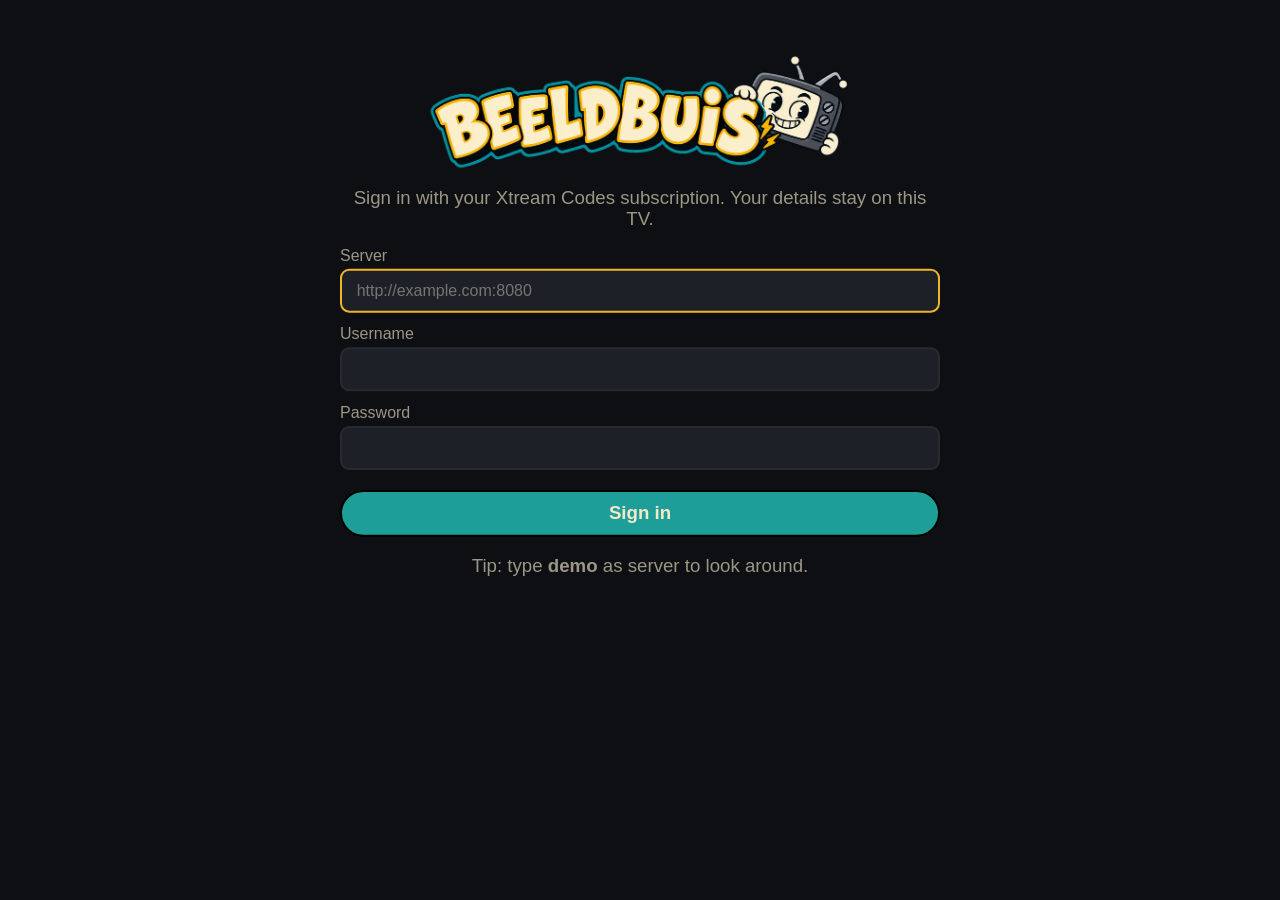
==== tv/app/index.html @ ef5bf199 "Add Beeldbuis TV app for Samsung (Tizen) and Android TV A remote-controlled 1920x1080 web app that t" ====
<!DOCTYPE html>
<html lang="en">
<head>
<meta charset="utf-8">
<meta name="viewport" content="width=1920, height=1080, user-scalable=no">
<title>Beeldbuis</title>
<link rel="icon" href="img/icon-64.png">
<link rel="stylesheet" href="css/style.css">
</head>
<body>
<div id="stage">
  <object id="avplayer" type="application/avplayer" class="hidden"></object>
  <video id="video" class="hidden" playsinline></video>

  <header id="top" class="hidden">
    <img class="wordmark" src="img/wordmark.png" alt="Beeldbuis">
    <nav id="tabs">
      <button class="f tab" data-tab="home">Home</button>
      <button class="f tab" data-tab="live">Live TV</button>
      <button class="f tab" data-tab="movies">Movies</button>
      <button class="f tab" data-tab="series">Series</button>
      <button class="f tab" data-tab="settings">Settings</button>
    </nav>
    <div id="clock"></div>
  </header>

  <main id="screen"></main>

  <div id="osd" class="hidden">
    <div class="osd-bar">
      <div class="osd-title" id="osdTitle"></div>
      <div class="osd-sub" id="osdSub"></div>
      <div class="osd-progress hidden" id="osdProgress"><div id="osdFill"></div></div>
      <div class="osd-time" id="osdTime"></div>
    </div>
  </div>
  <div id="busy" class="hidden"><img src="img/icon-192.png" alt=""><div id="busyText">Loading…</div></div>
  <div id="toast" class="hidden"></div>
</div>
<script src="js/hls.min.js"></script>
<script src="js/groups.js"></script>
<script src="js/platform.js"></script>
<script src="js/store.js"></script>
<script src="js/xtream.js"></script>
<script src="js/player.js"></script>
<script src="js/nav.js"></script>
<script src="js/app.js"></script>
</body>
</html>
---- tv/app/css/style.css ----
/* Beeldbuis TV — 1920x1080 stage, remote-only navigation.
   Kept to what Chromium 56 (Samsung 2018, Tizen 4) supports: flexbox with margins (no grid, no flex gap),
   CSS variables, no inset/aspect-ratio/:focus-visible. Only transform/opacity animate. */
:root {
  --creme: #F4E8C8; --oker: #F0B429; --oranje: #E07A2F; --teal: #1D9E99;
  --navy: #0E0F12; --panel: #1D2026; --panel2: #262A32; --dim: #9C9686; --line: #000;
}
* { box-sizing: border-box; }
html, body { margin: 0; width: 100%; height: 100%; background: var(--navy); overflow: hidden; }
body { color: var(--creme); font-family: "SamsungOne", "Roboto", "Helvetica Neue", Arial, sans-serif; font-size: 28px; }
#stage { position: absolute; top: 0; left: 0; width: 1920px; height: 1080px; transform-origin: 0 0; overflow: hidden; background: var(--navy); }
.hidden { display: none !important; }
button, input { font: inherit; color: inherit; }
button { background: none; border: 0; padding: 0; text-align: left; cursor: pointer; }
img { display: block; }

/* video layers sit under everything; the UI hides while playing */
#avplayer, #video { position: absolute; left: 0; top: 0; width: 1920px; height: 1080px; background: #000; }
body.playing #top, body.playing #screen { display: none; }
body.playing #stage { background: transparent; }
body.playing, body.playing html { background: transparent; }

/* header */
#top { position: absolute; left: 0; top: 0; width: 1920px; height: 120px; display: flex; align-items: center; padding: 0 72px; z-index: 5;
  background: linear-gradient(var(--navy), rgba(14, 15, 18, 0)); }
.wordmark { height: 64px; margin-right: 56px; }
#tabs { display: flex; flex: 1; }
.tab { padding: 12px 28px; margin-right: 8px; border-radius: 40px; color: var(--dim); font-weight: 600; border: 3px solid transparent; }
.tab.active { color: var(--creme); }
.tab.focus { background: var(--oker); color: var(--navy); border-color: var(--line); }
#clock { font-size: 36px; font-weight: 700; color: var(--creme); }

#screen { position: absolute; left: 0; top: 120px; width: 1920px; height: 960px; }

/* focus: oker outline with a black contour, a little lift */
.f.focus { outline: none; }
.f { transition: transform .12s ease-out; }

/* sign in */
.login { width: 900px; margin: -40px auto 0; display: flex; flex-direction: column; align-items: stretch; }
.login-logo { width: 640px; margin: 0 auto 24px; }
.login-intro { color: var(--dim); text-align: center; margin: 0 0 24px; }
.login label { display: block; color: var(--dim); font-size: 24px; margin-bottom: 18px; }
.login input { display: block; width: 100%; margin-top: 6px; padding: 16px 22px; background: var(--panel); border: 3px solid var(--panel2); border-radius: 14px; outline: none; }
.login input.focus { border-color: var(--oker); }
.login-msg { text-align: center; color: var(--dim); min-height: 40px; }
.err { color: var(--oranje); }

.btn { display: inline-block; padding: 16px 36px; margin: 8px 16px 8px 0; border-radius: 40px; background: var(--panel2); border: 3px solid var(--line); font-weight: 700; }
.btn.primary { background: var(--teal); color: var(--creme); }
.btn.focus { background: var(--oker); color: var(--navy); transform: scale(1.05); }
.login .btn { text-align: center; margin: 12px 0 0; }

/* pages */
.page { padding: 20px 120px; }
.page h1 { font-size: 48px; margin: 0 0 8px; }
.hint { color: var(--dim); margin: 0 0 32px; }
.chips { display: flex; flex-wrap: wrap; margin-bottom: 32px; max-height: 560px; overflow: hidden; }
.chip { padding: 12px 26px; margin: 0 14px 14px 0; border-radius: 40px; background: var(--panel); border: 3px solid var(--panel2); font-weight: 600; }
.chip small { color: var(--dim); font-size: 20px; margin-left: 6px; }
.chip.on { background: var(--teal); border-color: var(--line); }
.chip.on small { color: var(--creme); }
.chip.focus { border-color: var(--oker); transform: scale(1.06); }

/* home rows */
.home { height: 960px; overflow: hidden; padding: 0 0 60px 72px; }
.row { margin-bottom: 28px; }
.row h2 { font-size: 32px; margin: 10px 0 14px; color: var(--creme); }
.row-items { display: flex; overflow: hidden; padding: 12px 0 18px 4px; }
.tile { flex: none; margin-right: 28px; border-radius: 16px; background: var(--panel); border: 3px solid transparent; position: relative; overflow: hidden; }
.tile.focus { border-color: var(--oker); transform: scale(1.06); box-shadow: 0 16px 40px rgba(0, 0, 0, .6); }
.tile-live { width: 300px; height: 210px; }
.tile-live .logo { height: 150px; display: flex; align-items: center; justify-content: center; background: var(--panel2); }
.tile-live .logo img { max-width: 220px; max-height: 110px; }
.tile-poster { width: 230px; height: 400px; }
.poster { width: 100%; height: 330px; object-fit: cover; background: var(--panel2); }
.tile-name { padding: 10px 14px; font-size: 22px; font-weight: 600; white-space: nowrap; overflow: hidden; text-overflow: ellipsis; }
.rating { position: absolute; top: 10px; right: 10px; background: rgba(14, 15, 18, .85); color: var(--oker); font-size: 20px; padding: 2px 10px; border-radius: 20px; }
.bar { position: absolute; left: 0; right: 0; bottom: 0; height: 8px; background: rgba(0, 0, 0, .6); }
.bar div { height: 100%; background: var(--oranje); }

/* lists with a category column */
.split { display: flex; height: 960px; padding: 0 0 0 72px; }
.side { width: 440px; flex: none; overflow: hidden; padding: 6px 18px 80px 0; }
.main { flex: 1; overflow: hidden; padding: 6px 72px 80px 24px; }
.cat { display: block; width: 100%; padding: 12px 20px; margin-bottom: 6px; border-radius: 12px; color: var(--dim); font-size: 24px; white-space: nowrap; overflow: hidden; text-overflow: ellipsis; border: 3px solid transparent; }
.cat.active { color: var(--creme); background: var(--panel); }
.cat.focus { border-color: var(--oker); color: var(--creme); }
.chan { display: flex; align-items: center; width: 100%; padding: 10px 18px; margin-bottom: 8px; border-radius: 14px; background: var(--panel); border: 3px solid transparent; }
.chan.focus { border-color: var(--oker); background: var(--panel2); }
.chan .logo { width: 120px; height: 68px; flex: none; display: flex; align-items: center; justify-content: center; margin-right: 22px; }
.chan .logo img { max-width: 110px; max-height: 60px; }
.chan-name { font-weight: 700; width: 480px; flex: none; white-space: nowrap; overflow: hidden; text-overflow: ellipsis; }
.chan-meta { flex: 1; color: var(--dim); font-size: 22px; white-space: nowrap; overflow: hidden; text-overflow: ellipsis; padding: 0 12px; }
.badge { flex: none; font-size: 18px; font-weight: 700; padding: 3px 10px; border-radius: 8px; background: var(--panel2); color: var(--dim); margin-left: 10px; }
.badge.q { background: var(--teal); color: var(--creme); }
.star { color: var(--oker); margin-left: 12px; }
.grid { display: flex; flex-wrap: wrap; align-content: flex-start; }
.grid .tile { margin: 0 24px 28px 0; }
.loading { color: var(--dim); padding: 40px; }

/* empty states use the mascot */
.empty { text-align: center; padding: 80px 40px; color: var(--dim); }
.empty img { width: 220px; margin: 0 auto 20px; }
.empty h2 { color: var(--creme); margin: 0 0 10px; }
.k-yellow { color: var(--oker); }

/* series */
.series { padding: 0 72px; height: 960px; overflow: hidden; }
.series-head { display: flex; margin-bottom: 20px; }
.series-head .poster { width: 220px; height: 320px; border-radius: 14px; margin-right: 40px; flex: none; }
.series-head h1 { margin: 0 0 6px; font-size: 52px; }
.meta { color: var(--oker); margin: 0 0 12px; }
.plot { color: var(--creme); opacity: .85; max-width: 1300px; font-size: 24px; line-height: 1.4; max-height: 135px; overflow: hidden; }
.seasons { display: flex; overflow: hidden; padding: 6px 0 4px; }
.episodes { height: 420px; overflow: hidden; padding: 8px 0 60px; }
.ep { display: block; position: relative; width: 100%; padding: 14px 22px; margin-bottom: 8px; border-radius: 12px; background: var(--panel); border: 3px solid transparent; overflow: hidden; white-space: nowrap; text-overflow: ellipsis; }
.ep b { color: var(--oker); margin-right: 14px; }
.ep.focus { border-color: var(--oker); background: var(--panel2); }

/* settings */
.settings { padding-top: 30px; }
.setting { display: flex; justify-content: space-between; width: 1200px; padding: 22px 30px; margin-bottom: 12px; border-radius: 14px; background: var(--panel); border: 3px solid transparent; }
.setting span { color: var(--dim); }
.setting.focus { border-color: var(--oker); }
.about { color: var(--dim); font-size: 22px; margin-top: 30px; }

/* modals */
.modal { position: absolute; left: 0; top: 0; width: 1920px; height: 1080px; background: rgba(14, 15, 18, .82); display: flex; align-items: center; justify-content: center; z-index: 20; }
.modal-box { background: var(--panel); border: 4px solid var(--line); border-radius: 24px; padding: 44px 52px; max-width: 1300px; box-shadow: 0 20px 60px rgba(0, 0, 0, .7); }
.modal-box h2 { margin: 0 0 12px; font-size: 40px; }
.modal-box p { color: var(--creme); opacity: .9; line-height: 1.4; }
.modal-mascot { width: 140px; margin-bottom: 10px; }
.detail { display: flex; }
.detail .poster { width: 300px; height: 440px; border-radius: 14px; margin-right: 44px; flex: none; }
.btns { margin-top: 20px; }

/* player overlay */
#osd { position: absolute; left: 0; bottom: 0; width: 1920px; padding: 60px 96px 56px; z-index: 10;
  background: linear-gradient(rgba(14, 15, 18, 0), rgba(14, 15, 18, .92)); }
.osd-title { font-size: 48px; font-weight: 800; }
.osd-sub { color: var(--creme); opacity: .85; margin-top: 6px; white-space: nowrap; overflow: hidden; text-overflow: ellipsis; }
.osd-progress { height: 10px; background: rgba(244, 232, 200, .25); border-radius: 6px; margin-top: 22px; overflow: hidden; }
#osdFill { height: 100%; width: 0; background: var(--oker); }
.osd-time { color: var(--oker); margin-top: 12px; font-weight: 700; }
#subs { position: absolute; left: 160px; right: 160px; bottom: 110px; text-align: center; font-size: 44px; font-weight: 600; color: #fff;
  text-shadow: 0 0 6px #000, 0 2px 4px #000; z-index: 9; white-space: pre-line; }

#busy { position: absolute; left: 0; top: 0; width: 1920px; height: 1080px; display: flex; flex-direction: column; align-items: center; justify-content: center; background: rgba(14, 15, 18, .7); z-index: 30; }
#busy img { width: 180px; animation: bob 1.2s ease-in-out infinite; }
#busyText { margin-top: 18px; color: var(--creme); }
@keyframes bob { 0%, 100% { transform: translateY(0) rotate(-3deg); } 50% { transform: translateY(-14px) rotate(3deg); } }
#toast { position: absolute; left: 50%; bottom: 80px; transform: translateX(-50%); background: var(--oker); color: var(--navy); font-weight: 700; padding: 18px 34px; border-radius: 40px; border: 3px solid var(--line); z-index: 40; max-width: 1400px; text-align: center; }
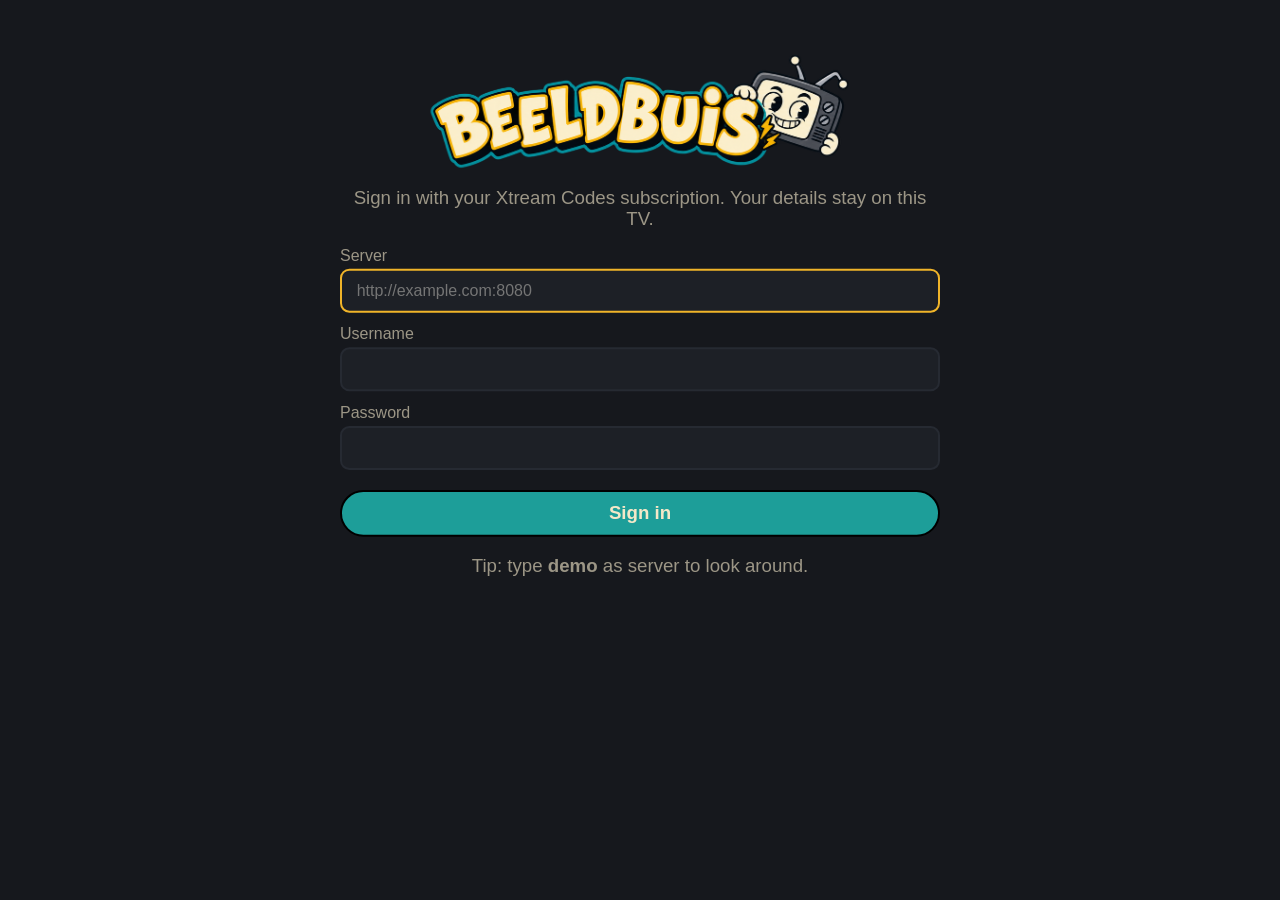
==== commit 1a4a7f3f: "TV app 0.9.2 source and grouping parity with the Mac The "Channel grouping matches the Mac app" chec" ====
--- a/tv/app/index.html
+++ b/tv/app/index.html
@@ -15,10 +15,12 @@
   <header id="top" class="hidden">
     <img class="wordmark" src="img/wordmark.png" alt="Beeldbuis">
     <nav id="tabs">
-      <button class="f tab" data-tab="home">Home</button>
+      <button class="f tab" data-tab="home">Tonight</button>
+      <button class="f tab" data-tab="sport">Sport</button>
       <button class="f tab" data-tab="live">Live TV</button>
       <button class="f tab" data-tab="movies">Movies</button>
       <button class="f tab" data-tab="series">Series</button>
+      <button class="f tab" data-tab="search">Search</button>
       <button class="f tab" data-tab="settings">Settings</button>
     </nav>
     <div id="clock"></div>
@@ -37,11 +39,17 @@
   <div id="busy" class="hidden"><img src="img/icon-192.png" alt=""><div id="busyText">Loading…</div></div>
   <div id="toast" class="hidden"></div>
 </div>
-<script src="js/hls.min.js"></script>
+<script>if (!window.tizen && !window.BeeldbuisAndroid) document.write('<script src="js/hls.min.js"><\/script>');</script>
 <script src="js/groups.js"></script>
 <script src="js/platform.js"></script>
+<script src="js/idb.js"></script>
 <script src="js/store.js"></script>
 <script src="js/xtream.js"></script>
+<script src="js/search.js"></script>
+  <script src="js/omdb.js"></script>
+  <script src="js/mac.js"></script>
+  <script src="js/remote.js"></script>
+<script src="js/substyle.js"></script>
 <script src="js/player.js"></script>
 <script src="js/nav.js"></script>
 <script src="js/app.js"></script>
--- a/tv/app/css/style.css
+++ b/tv/app/css/style.css
@@ -6,19 +6,27 @@
   --navy: #0E0F12; --panel: #1D2026; --panel2: #262A32; --dim: #9C9686; --line: #000;
 }
 * { box-sizing: border-box; }
-html, body { margin: 0; width: 100%; height: 100%; background: var(--navy); overflow: hidden; }
+html, body { margin: 0; width: 100%; height: 100%; overflow: hidden; }
+html { background: transparent; }
+body { background: var(--navy); }
 body { color: var(--creme); font-family: "SamsungOne", "Roboto", "Helvetica Neue", Arial, sans-serif; font-size: 28px; }
 #stage { position: absolute; top: 0; left: 0; width: 1920px; height: 1080px; transform-origin: 0 0; overflow: hidden; background: var(--navy); }
 .hidden { display: none !important; }
 button, input { font: inherit; color: inherit; }
 button { background: none; border: 0; padding: 0; text-align: left; cursor: pointer; }
 img { display: block; }
+/* lists scroll by focus on a TV and by finger on a phone; no scrollbars either way */
+.side, .main, .home, .row-items, .episodes, .seasons, .chips { -webkit-overflow-scrolling: touch; }
+::-webkit-scrollbar { display: none; }
 
 /* video layers sit under everything; the UI hides while playing */
-#avplayer, #video { position: absolute; left: 0; top: 0; width: 1920px; height: 1080px; background: #000; }
+#avplayer, #video { position: absolute; left: 0; top: 0; width: 1920px; height: 1080px; }
+/* Samsung's player draws on a plane *behind* the page: its <object> must stay see-through, or it hides the picture */
+#avplayer { background: transparent; }
+#video { background: #000; }
 body.playing #top, body.playing #screen { display: none; }
-body.playing #stage { background: transparent; }
-body.playing, body.playing html { background: transparent; }
+/* the TV's and Android's video plane sits behind the page: everything must be see-through while playing */
+body.playing, body.playing #stage { background: transparent; }
 
 /* header */
 #top { position: absolute; left: 0; top: 0; width: 1920px; height: 120px; display: flex; align-items: center; padding: 0 72px; z-index: 5;
@@ -63,10 +71,10 @@
 .chip.focus { border-color: var(--oker); transform: scale(1.06); }
 
 /* home rows */
-.home { height: 960px; overflow: hidden; padding: 0 0 60px 72px; }
+.home { height: 960px; overflow: auto; padding: 0 0 60px 72px; }
 .row { margin-bottom: 28px; }
 .row h2 { font-size: 32px; margin: 10px 0 14px; color: var(--creme); }
-.row-items { display: flex; overflow: hidden; padding: 12px 0 18px 4px; }
+.row-items { display: flex; overflow: auto; padding: 12px 0 18px 4px; }
 .tile { flex: none; margin-right: 28px; border-radius: 16px; background: var(--panel); border: 3px solid transparent; position: relative; overflow: hidden; }
 .tile.focus { border-color: var(--oker); transform: scale(1.06); box-shadow: 0 16px 40px rgba(0, 0, 0, .6); }
 .tile-live { width: 300px; height: 210px; }
@@ -81,8 +89,8 @@
 
 /* lists with a category column */
 .split { display: flex; height: 960px; padding: 0 0 0 72px; }
-.side { width: 440px; flex: none; overflow: hidden; padding: 6px 18px 80px 0; }
-.main { flex: 1; overflow: hidden; padding: 6px 72px 80px 24px; }
+.side { width: 440px; flex: none; overflow: auto; padding: 6px 18px 80px 0; }
+.main { flex: 1; overflow: auto; padding: 6px 72px 80px 24px; }
 .cat { display: block; width: 100%; padding: 12px 20px; margin-bottom: 6px; border-radius: 12px; color: var(--dim); font-size: 24px; white-space: nowrap; overflow: hidden; text-overflow: ellipsis; border: 3px solid transparent; }
 .cat.active { color: var(--creme); background: var(--panel); }
 .cat.focus { border-color: var(--oker); color: var(--creme); }
@@ -104,6 +112,10 @@
 .empty img { width: 220px; margin: 0 auto 20px; }
 .empty h2 { color: var(--creme); margin: 0 0 10px; }
 .k-yellow { color: var(--oker); }
+.k-red { color: #e5484d; }
+.k-green { color: #3fb950; }
+.k-blue { color: #4c8dff; }
+.osd-keys { margin-left: 36px; color: var(--creme); opacity: .7; font-weight: 400; font-size: .8em; }
 
 /* series */
 .series { padding: 0 72px; height: 960px; overflow: hidden; }
@@ -112,8 +124,8 @@
 .series-head h1 { margin: 0 0 6px; font-size: 52px; }
 .meta { color: var(--oker); margin: 0 0 12px; }
 .plot { color: var(--creme); opacity: .85; max-width: 1300px; font-size: 24px; line-height: 1.4; max-height: 135px; overflow: hidden; }
-.seasons { display: flex; overflow: hidden; padding: 6px 0 4px; }
-.episodes { height: 420px; overflow: hidden; padding: 8px 0 60px; }
+.seasons { display: flex; overflow: auto; padding: 6px 0 4px; }
+.episodes { height: 420px; overflow: auto; padding: 8px 0 60px; }
 .ep { display: block; position: relative; width: 100%; padding: 14px 22px; margin-bottom: 8px; border-radius: 12px; background: var(--panel); border: 3px solid transparent; overflow: hidden; white-space: nowrap; text-overflow: ellipsis; }
 .ep b { color: var(--oker); margin-right: 14px; }
 .ep.focus { border-color: var(--oker); background: var(--panel2); }
@@ -143,11 +155,188 @@
 .osd-progress { height: 10px; background: rgba(244, 232, 200, .25); border-radius: 6px; margin-top: 22px; overflow: hidden; }
 #osdFill { height: 100%; width: 0; background: var(--oker); }
 .osd-time { color: var(--oker); margin-top: 12px; font-weight: 700; }
-#subs { position: absolute; left: 160px; right: 160px; bottom: 110px; text-align: center; font-size: 44px; font-weight: 600; color: #fff;
-  text-shadow: 0 0 6px #000, 0 2px 4px #000; z-index: 9; white-space: pre-line; }
+/* subtitles: #subs gets inline styles from js/substyle.js (Settings → Subtitle style) */
+#subs { position: absolute; pointer-events: none; }
+#subs.off { display: none !important; }
+/* subtitle editor: a panel over the picture, the subtitle full size underneath */
+.modal.subed { background: transparent; align-items: flex-start; justify-content: center; }
+.sub-scene { position: absolute; left: 0; top: 0; width: 1920px; height: 1080px; }
+.sub-scene.dark { background: radial-gradient(ellipse at 70% 30%, #3a4a6a 0%, #151a26 55%, #07080b 100%); }
+.sub-scene.bright { background: linear-gradient(180deg, #bfe3ff 0%, #eaf4fb 45%, #e9dcc0 70%, #b9a27c 100%); }
+.sub-scene.film { background: transparent; }
+.sub-panel { position: absolute; left: 160px; right: 160px; top: 36px; background: rgba(20, 22, 27, .93); border: 4px solid var(--line); border-radius: 22px; padding: 22px 34px 18px; box-shadow: 0 20px 60px rgba(0, 0, 0, .6); }
+.sub-panel.low { top: auto; bottom: 36px; }
+.sub-head { display: flex; align-items: baseline; justify-content: space-between; margin-bottom: 12px; }
+.sub-head b { font-size: 34px; }
+.sub-head span { color: var(--dim); font-size: 22px; }
+.sub-tabs { display: flex; margin-bottom: 10px; }
+.sub-tabs .chip { padding: 8px 22px; margin: 0 10px 0 0; font-size: 24px; }
+.sub-rows { max-height: 470px; }
+.srow { display: flex; justify-content: space-between; align-items: center; width: 100%; padding: 9px 22px; margin: 0 0 6px; border-radius: 12px; background: var(--panel2); border: 3px solid transparent; font-size: 26px; text-align: left; }
+.srow b { font-weight: 600; color: var(--creme); }
+.srow .sv { display: flex; align-items: center; min-width: 360px; justify-content: space-between; }
+.srow .sv i { font-style: normal; color: var(--dim); font-size: 20px; padding: 0 12px; }
+.srow .sv em { font-style: normal; font-weight: 700; color: var(--oker); }
+.srow.focus { border-color: var(--oker); }
+.srow.focus .sv i { color: var(--oker); }
+.srow.sreset .sv { justify-content: flex-end; }
+.sub-presets { display: flex; flex-wrap: wrap; margin-top: 6px; }
+.spreset { width: 396px; margin: 0 12px 12px 0; padding: 12px 18px; border-radius: 14px; background: var(--panel2); border: 3px solid transparent; text-align: left; }
+.spreset b { display: block; font-size: 26px; }
+.spreset small { display: block; color: var(--dim); font-size: 19px; margin-top: 2px; }
+.spreset.on { background: var(--teal); }
+.spreset.on small { color: var(--creme); }
+.spreset.focus { border-color: var(--oker); }
+.sub-note { color: var(--dim); font-size: 24px; margin: 10px 4px; }
 
 #busy { position: absolute; left: 0; top: 0; width: 1920px; height: 1080px; display: flex; flex-direction: column; align-items: center; justify-content: center; background: rgba(14, 15, 18, .7); z-index: 30; }
 #busy img { width: 180px; animation: bob 1.2s ease-in-out infinite; }
 #busyText { margin-top: 18px; color: var(--creme); }
 @keyframes bob { 0%, 100% { transform: translateY(0) rotate(-3deg); } 50% { transform: translateY(-14px) rotate(3deg); } }
 #toast { position: absolute; left: 50%; bottom: 80px; transform: translateX(-50%); background: var(--oker); color: var(--navy); font-weight: 700; padding: 18px 34px; border-radius: 40px; border: 3px solid var(--line); z-index: 40; max-width: 1400px; text-align: center; }
+
+/* search */
+.search { height: 960px; overflow: auto; padding: 10px 0 60px 72px; }
+.search-bar { margin: 0 120px 16px 0; }
+.search-bar input { display: block; width: 100%; padding: 18px 26px; background: var(--panel); border: 3px solid var(--panel2); border-radius: 16px; outline: none; font-size: 34px; }
+.search-bar input.focus { border-color: var(--oker); }
+.search-status { color: var(--dim); min-height: 40px; font-size: 26px; }
+.search-status p { margin: 0 0 8px; }
+.search .empty { padding: 40px; }
+.search::-webkit-scrollbar { display: none; }
+
+/* Tonight (home) */
+.home-head { display: flex; align-items: baseline; margin: 6px 0 8px; }
+.home-head h1 { font-size: 52px; margin: 0 24px 0 0; color: var(--creme); }
+.home-head span { font-size: 28px; color: var(--dim); }
+.row h2 .hint { font-size: 22px; font-weight: 400; color: var(--dim); margin-left: 14px; }
+.tile-live.has-sub { height: 240px; }
+.tile-poster.has-sub { height: 430px; }
+.tile-sub { padding: 0 14px; margin-top: -4px; font-size: 19px; color: var(--dim); white-space: nowrap; overflow: hidden; text-overflow: ellipsis; }
+.tile-poster .tile-sub { font-size: 18px; }
+
+.home-head .profiles { margin-left: auto; margin-right: 120px; display: flex; }
+.home-head .prof { margin-left: 14px; }
+.rate { position: absolute; top: 10px; right: 10px; background: rgba(14, 15, 18, .85); color: var(--oker); font-size: 18px; font-weight: 700; padding: 3px 9px; border-radius: 8px; }
+.ratings { display: inline-block; margin-left: 14px; color: var(--creme); }
+.rate .rt { font-style: normal; margin-left: 8px; }
+.rate .rt:before { content: ''; display: inline-block; width: 12px; height: 12px; border-radius: 50%; margin-right: 4px; vertical-align: 0; }
+.rate .rt-f { color: #ff7a5c; } .rate .rt-f:before { background: #e8402a; }
+.rate .rt-r { color: #9bd97a; } .rate .rt-r:before { background: #6aa84f; }
+.modal label.field { display: block; color: var(--dim); font-size: 24px; margin: 0 0 14px; }
+.modal label.field input { display: block; width: 100%; margin-top: 6px; padding: 14px 20px; background: var(--panel2); border: 3px solid var(--panel2); border-radius: 12px; outline: none; font-size: 28px; }
+.modal label.field input.focus { border-color: var(--oker); }
+
+.side-h { color: var(--dim); font-size: 20px; text-transform: uppercase; letter-spacing: .08em; margin: 18px 0 8px 18px; }
+.cat small { color: var(--dim); font-size: 18px; margin-left: 6px; }
+
+.grid.shelves { display: block; }
+.grid.shelves .tile { margin: 0 24px 0 0; }
+.tile.more { display: flex; align-items: center; justify-content: center; text-align: center; height: 400px; }
+.more-in { font-size: 28px; font-weight: 700; color: var(--oker); }
+.more-in small { color: var(--dim); font-size: 22px; }
+
+/* Taste buttons (Mac-linked titles) */
+.verdicts { margin-top: 12px; }
+.verdicts .btn { font-size: 22px; padding: 10px 18px; }
+.verdict.on:not(.focus) { background: var(--teal); color: var(--creme); }
+
+/* ---- Tonight + Sport (0.8.5): warmer background, a big picture, live cards in the house style.
+   Chromium 56: no grid, no flex gap, no conic gradients, no color-mix. */
+#stage, body { background: #16181d; }
+.home { background: radial-gradient(ellipse 1300px 600px at 100% 0%, rgba(240, 180, 41, .13), rgba(240, 180, 41, 0) 70%),
+  radial-gradient(ellipse 1000px 700px at 0% 45%, rgba(29, 158, 153, .12), rgba(29, 158, 153, 0) 70%); }
+body.playing #stage { background: transparent; }
+.row h2 .mk { display: inline-block; width: 14px; height: 30px; border-radius: 5px; border: 3px solid #000; background: var(--oker); margin-right: 14px; vertical-align: -4px; }
+.tile-poster { border: 3px solid #000; }
+.tile.focus { border-color: var(--oker); box-shadow: 6px 6px 0 #000, 0 16px 40px rgba(0, 0, 0, .6); }
+.hero { position: relative; width: 1776px; height: 440px; margin: 4px 0 26px; border-radius: 26px; overflow: hidden; border: 4px solid #000; background: #0e0f12 url(../img/icon-512.png) no-repeat 1380px 40px / 360px 360px; box-shadow: 8px 8px 0 #000; }
+.hero .hbg { position: absolute; left: 0; top: 0; width: 1776px; height: 440px; object-fit: cover; object-position: center 25%; }
+.hero .hshade { position: absolute; left: 0; top: 0; right: 0; bottom: 0; background: linear-gradient(90deg, rgba(14, 15, 18, .95) 0%, rgba(14, 15, 18, .75) 38%, rgba(14, 15, 18, .05) 75%); }
+.hero .htxt { position: absolute; left: 56px; bottom: 34px; width: 900px; }
+.hero h1 { font-size: 64px; line-height: 1.02; margin: 14px 0 8px; font-weight: 900; color: var(--creme); text-shadow: 0 4px 0 rgba(0, 0, 0, .6); white-space: nowrap; overflow: hidden; text-overflow: ellipsis; }
+.hero .hsub { font-size: 24px; color: var(--oker); font-weight: 700; margin-bottom: 10px; }
+.hero .hov { font-size: 23px; line-height: 1.4; color: #d9cfb3; max-height: 66px; overflow: hidden; margin-bottom: 14px; }
+.lchip { display: inline-block; font-size: 18px; font-weight: 900; letter-spacing: .06em; text-transform: uppercase; padding: 3px 14px; border-radius: 30px; border: 3px solid #000; background: var(--oker); color: var(--navy); white-space: nowrap; }
+.lchip.orange { background: var(--oranje); } .lchip.teal { background: var(--teal); color: #fff; } .lchip.creme { background: var(--creme); }
+.lcard { flex: none; position: relative; width: 440px; height: 250px; margin-right: 28px; border-radius: 22px; border: 3px solid #000; overflow: hidden; color: var(--creme);
+  background-image: linear-gradient(140deg, rgba(29, 32, 38, 0) 0%, rgba(29, 32, 38, .55) 45%, #1d2026 90%); box-shadow: 0 10px 26px rgba(0, 0, 0, .45); }
+.lcard.focus { transform: scale(1.06); border-color: var(--oker); box-shadow: 6px 6px 0 #000, 0 16px 40px rgba(0, 0, 0, .6); }
+.lcard.big { width: 560px; height: 290px; }
+.lcard .ltop { position: absolute; left: 18px; right: 18px; top: 16px; display: flex; align-items: center; }
+.lcard .llogo { height: 44px; min-width: 44px; max-width: 130px; background: var(--creme); border: 3px solid #000; border-radius: 10px; padding: 3px 6px; display: flex; align-items: center; justify-content: center; margin-right: 12px; font-size: 22px; }
+.lcard .llogo img { max-height: 32px; max-width: 112px; }
+.lcard .lch { flex: 1; font-size: 19px; font-weight: 700; white-space: nowrap; overflow: hidden; text-overflow: ellipsis; }
+.lcard .llive { font-size: 16px; font-weight: 900; background: #e8604f; color: #fff; border: 3px solid #000; border-radius: 9px; padding: 1px 9px; margin-left: 10px; }
+.lcard .lmid { position: absolute; left: 18px; right: 18px; top: 74px; display: flex; align-items: center; height: 110px; }
+.lcard.big .lmid { top: 84px; height: 130px; }
+.lcard .lem { font-size: 46px; margin-right: 16px; }
+.lcard .lt { font-size: 28px; font-weight: 900; line-height: 1.15; max-height: 66px; overflow: hidden; text-shadow: 0 3px 0 rgba(0, 0, 0, .4); }
+.lcard .lteams { display: flex; align-items: center; width: 100%; }
+.lcard .ltm { flex: 1; display: flex; flex-direction: column; align-items: center; font-size: 21px; font-weight: 800; text-align: center; overflow: hidden; }
+.lcard .ltm img { width: 58px; height: 58px; object-fit: contain; margin-bottom: 4px; }
+.lcard .ltm span { white-space: nowrap; overflow: hidden; text-overflow: ellipsis; max-width: 170px; }
+.lcard .lvs { width: 130px; text-align: center; font-size: 19px; font-weight: 900; white-space: nowrap; }
+.lcard .lvs b { display: block; font-size: 30px; }
+.lcard .lbot { position: absolute; left: 18px; right: 18px; bottom: 20px; display: flex; align-items: center; font-size: 19px; }
+.lcard .lbot .lchip { font-size: 14px; padding: 1px 10px; margin-right: 10px; }
+.lcard .linfo { flex: 1; white-space: nowrap; overflow: hidden; text-overflow: ellipsis; opacity: .9; font-size: 19px; }
+.lcard .lprog { position: absolute; left: 0; right: 0; bottom: 0; height: 7px; background: rgba(0, 0, 0, .35); }
+.lcard .lprog div { height: 100%; background: var(--oker); }
+.lcard.lmore { background-color: var(--panel); }
+.lcard.lmore .lem, .lcard.lmore .lt, .lcard.lmore .linfo { position: relative; left: 26px; top: 0; width: 380px; }
+.lcard.lmore .lem { display: block; margin-bottom: 10px; }
+.lcard.lmore .linfo { display: block; margin-top: 10px; color: var(--oker); }
+.sport .sp-head { display: flex; align-items: center; margin: 6px 0 18px; }
+.sport .sp-head img { width: 110px; height: 110px; border-radius: 26px; border: 4px solid #000; box-shadow: 5px 5px 0 #000; margin-right: 28px; }
+.sport .sp-head h1 { font-size: 58px; margin: 0; font-weight: 900; color: var(--creme); text-shadow: 0 4px 0 #000; }
+.sport .sp-head span { color: var(--dim); font-size: 26px; }
+.sp-chips { max-height: none; margin-bottom: 14px; }
+/* sort & filter bar above a Discover grid (0.8.6) */
+.sortbar { display: flex; flex-wrap: wrap; align-items: center; gap: 12px; width: 100%; margin: 0 0 22px; }
+.sortbar .sb { display: flex; flex-direction: column; align-items: flex-start; gap: 2px; background: #1D2026; color: #F4E8C8; border: 3px solid #000; border-radius: 14px; padding: 8px 16px; font-size: 22px; font-weight: 700; min-width: 130px; }
+.sortbar .sb small { font-size: 15px; font-weight: 600; text-transform: uppercase; letter-spacing: .07em; color: #9aa0aa; }
+.sortbar .sb.on { background: #F0B429; color: #0E0F12; }
+.sortbar .sb.on small { color: #3a2a00; }
+.sortbar .sb.focus { outline: 4px solid #1D9E99; outline-offset: 2px; transform: scale(1.04); }
+.sortbar .sbn { color: #9aa0aa; font-size: 20px; margin-left: 8px; }
+/* watchlist toggle on a detail screen (0.8.8) */
+#mFav.on:not(.focus), #sFav.on:not(.focus) { background: var(--teal); color: var(--creme); }
+
+/* 0.8.9: TV guide grid */
+.guide { padding: 0 72px; height: 960px; display: flex; flex-direction: column; }
+.g-top { display: flex; align-items: flex-start; gap: 30px; height: 170px; flex: none; }
+.g-days { display: flex; flex-wrap: wrap; width: 760px; flex: none; }
+.g-days .chip { padding: 8px 20px; margin: 0 10px 10px 0; font-size: 24px; }
+.g-info { flex: 1; overflow: hidden; }
+.g-info b { display: block; font-size: 34px; white-space: nowrap; overflow: hidden; text-overflow: ellipsis; }
+.g-info span { color: var(--oker); font-size: 22px; font-weight: 700; }
+.g-info p { margin: 6px 0 0; color: var(--creme); opacity: .85; font-size: 22px; line-height: 1.3; max-height: 58px; overflow: hidden; }
+.g-ruler { display: flex; height: 40px; flex: none; color: var(--dim); font-size: 20px; }
+.g-chcol { width: 300px; flex: none; font-weight: 700; color: var(--creme); }
+.g-times { position: relative; width: 1440px; }
+.g-times span { position: absolute; top: 6px; border-left: 2px solid var(--panel2); padding-left: 8px; }
+.g-now { position: absolute; top: 0; bottom: 0; width: 3px; background: var(--oker); z-index: 2; pointer-events: none; }
+.g-rows { flex: 1; overflow: hidden; padding-bottom: 40px; }
+.g-row { display: flex; height: 78px; margin-bottom: 6px; }
+.g-ch { width: 300px; flex: none; display: flex; align-items: center; gap: 14px; padding-right: 14px; overflow: hidden; }
+.g-ch img { max-width: 80px; max-height: 50px; flex: none; }
+.g-ch span { font-size: 22px; font-weight: 700; white-space: nowrap; overflow: hidden; text-overflow: ellipsis; }
+.g-progs { position: relative; width: 1440px; flex: none; overflow: hidden; }
+.gp { position: absolute; top: 0; height: 78px; padding: 6px 12px; border-radius: 10px; background: var(--panel); border: 3px solid transparent; text-align: left; overflow: hidden; }
+.gp b { display: block; font-size: 22px; white-space: nowrap; overflow: hidden; text-overflow: ellipsis; }
+.gp small { display: block; font-size: 17px; color: var(--dim); white-space: nowrap; }
+.gp.now { background: var(--panel2); }
+.gp.past { opacity: .55; }
+.gp.none b { color: var(--dim); font-weight: 600; }
+.gp.rec b::before { content: '● '; color: #e0453a; }
+.gp.focus { border-color: var(--oker); opacity: 1; z-index: 3; }
+.tile.gs.past { opacity: .7; }
+.tile.gs.focus { opacity: 1; }
+/* 0.8.9: all filters */
+.modal.wide .modal-box { max-width: 1760px; width: 1760px; max-height: 1000px; overflow: auto; padding: 32px 44px; }
+.mf-row { display: flex; align-items: flex-start; margin-bottom: 6px; }
+.mf-l { width: 230px; flex: none; color: var(--dim); font-size: 22px; padding-top: 12px; }
+.mf-o { display: flex; flex-wrap: wrap; flex: 1; }
+.mf-o .chip { padding: 6px 18px; margin: 0 10px 10px 0; font-size: 22px; }
+.sortbar .sb.more small { color: #9aa0aa; }
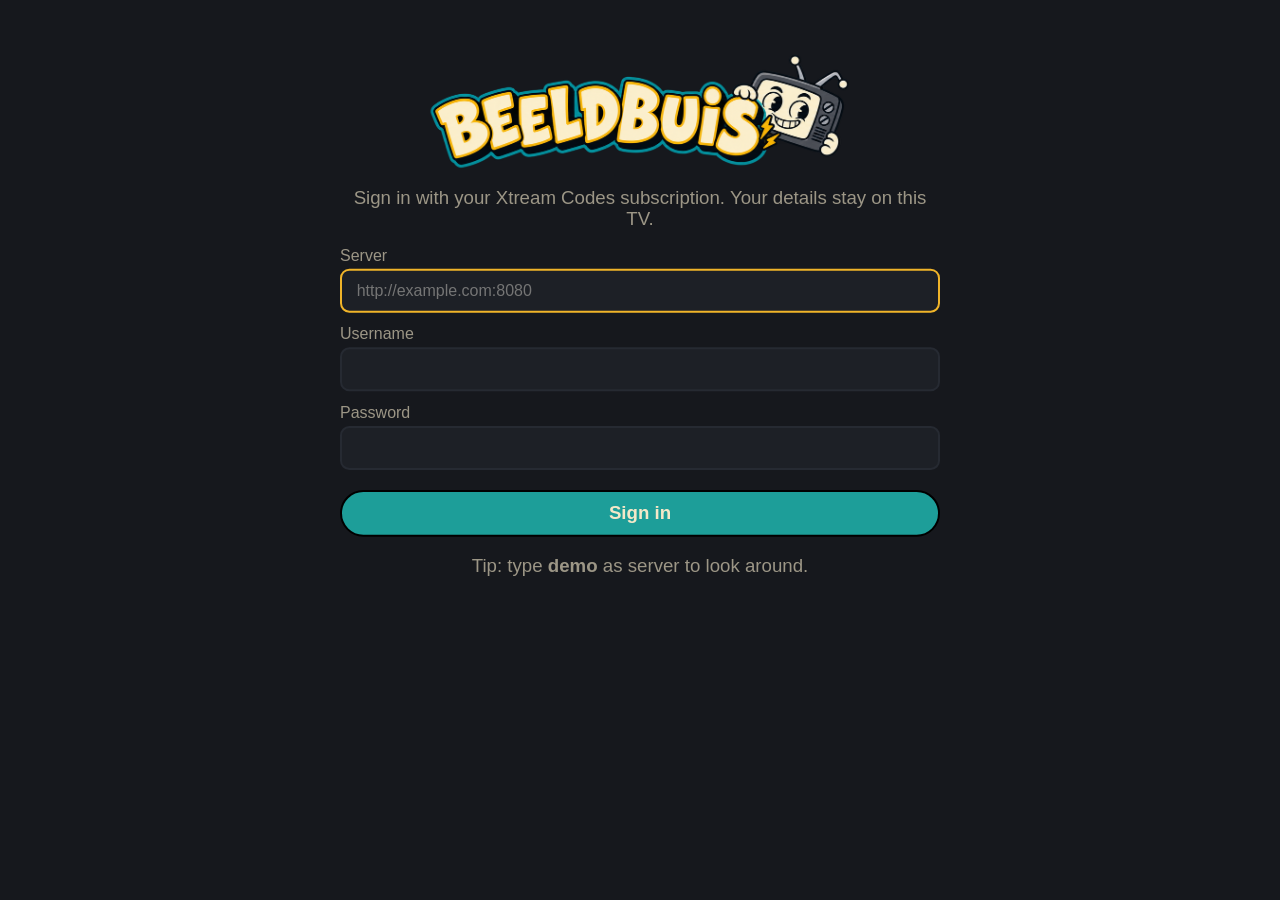
==== commit 75696a61: "Mac app v37 and TV app 0.9.5: type on the TV, match data beside the picture, calm home, screensaver " ====
--- a/tv/app/index.html
+++ b/tv/app/index.html
@@ -37,6 +37,8 @@
     </div>
   </div>
   <div id="busy" class="hidden"><img src="img/icon-192.png" alt=""><div id="busyText">Loading…</div></div>
+  <div id="side" class="hidden"></div>
+  <div id="saver" class="hidden"></div>
   <div id="toast" class="hidden"></div>
 </div>
 <script>if (!window.tizen && !window.BeeldbuisAndroid) document.write('<script src="js/hls.min.js"><\/script>');</script>
@@ -49,6 +51,7 @@
   <script src="js/omdb.js"></script>
   <script src="js/mac.js"></script>
   <script src="js/remote.js"></script>
+<script src="js/diag.js"></script>
 <script src="js/substyle.js"></script>
 <script src="js/player.js"></script>
 <script src="js/nav.js"></script>
--- a/tv/app/css/style.css
+++ b/tv/app/css/style.css
@@ -340,3 +340,88 @@
 .mf-o { display: flex; flex-wrap: wrap; flex: 1; }
 .mf-o .chip { padding: 6px 18px; margin: 0 10px 10px 0; font-size: 22px; }
 .sortbar .sb.more small { color: #9aa0aa; }
+
+/* ---------- 0.9.5: match data next to the picture ---------- */
+#side { position: absolute; left: 0; top: 0; width: 1920px; height: 1080px; z-index: 9; pointer-events: none; font-size: 24px; }
+.sd-col { position: absolute; left: 1440px; top: 0; width: 480px; height: 1080px; background: var(--panel); border-left: 4px solid #000; padding: 34px 30px; overflow: hidden; }
+.sd-strip { position: absolute; left: 0; top: 810px; width: 1440px; height: 270px; background: var(--navy); border-top: 4px solid #000; padding: 26px 48px; overflow: hidden; }
+#side.over .sd-col { background: rgba(29, 32, 38, .93); }
+#side.over .sd-strip { display: none; }
+body.sided #osd { width: 1440px; bottom: 270px; padding: 30px 48px 22px; }
+body.sided .osd-title { font-size: 36px; }
+.sd-ctx b { display: block; font-size: 30px; color: var(--creme); white-space: nowrap; overflow: hidden; text-overflow: ellipsis; }
+.sd-ctx span { display: block; color: var(--dim); font-size: 22px; margin-top: 4px; white-space: nowrap; overflow: hidden; text-overflow: ellipsis; }
+.sd-note { margin-top: 18px; padding: 12px 16px; border: 3px solid #000; border-radius: 14px; background: var(--teal); color: #fff; font-weight: 700; font-size: 22px; line-height: 1.3; }
+.sd-note.warn { background: var(--oranje); }
+.sd-none { margin-top: 26px; color: var(--dim); line-height: 1.35; }
+.sd-lg { margin-top: 24px; color: var(--oker); font-weight: 700; font-size: 21px; text-transform: uppercase; letter-spacing: 1px; }
+.sd-strip .sd-lg { margin-top: 0; }
+.sd-race { font-size: 32px; font-weight: 800; margin-top: 8px; line-height: 1.15; }
+.sd-teams { display: flex; align-items: center; margin-top: 16px; }
+.sd-tm { flex: 1; text-align: center; min-width: 0; }
+.sd-tm img { width: 84px; height: 84px; object-fit: contain; margin: 0 auto 8px; }
+.sd-tm span { display: block; font-weight: 800; font-size: 24px; white-space: nowrap; overflow: hidden; text-overflow: ellipsis; }
+.sd-sc { flex: none; font-size: 60px; font-weight: 900; color: var(--creme); padding: 0 10px; }
+.sd-det { text-align: center; color: var(--oker); font-weight: 700; margin-top: 10px; }
+.sd-det.dim { color: var(--creme); font-weight: 400; }
+.sd-play { margin-top: 12px; color: var(--dim); font-size: 21px; line-height: 1.3; max-height: 84px; overflow: hidden; }
+.sd-list { margin-top: 18px; }
+.sd-list div { padding: 6px 0; border-top: 2px solid rgba(244, 232, 200, .08); white-space: nowrap; overflow: hidden; text-overflow: ellipsis; font-size: 23px; }
+.sd-list i { display: inline-block; width: 54px; color: var(--oker); font-style: normal; font-weight: 700; }
+.sd-list u { text-decoration: none; color: var(--dim); font-size: 19px; }
+.sd-lu { display: flex; margin-top: 20px; font-size: 18px; line-height: 1.35; }
+.sd-lu div { flex: 1; min-width: 0; margin-right: 10px; }
+.sd-lu b { display: block; color: var(--oker); font-size: 19px; margin-bottom: 6px; }
+.sd-lu span { display: block; white-space: nowrap; overflow: hidden; text-overflow: ellipsis; color: var(--creme); opacity: .85; }
+.sd-hint { float: right; color: var(--dim); font-size: 21px; }
+.sd-hint b { color: var(--creme); }
+.sd-elses { margin-top: 12px; height: 170px; overflow: hidden; }
+.sd-else { display: inline-block; margin: 0 14px 12px 0; padding: 8px 16px; border-radius: 12px; background: var(--panel); border: 3px solid #000; font-size: 21px; color: var(--dim); white-space: nowrap; }
+.sd-else b { color: var(--creme); margin-right: 6px; }
+
+/* ---------- 0.9.5: calm home ---------- */
+.calm { position: absolute; left: 0; top: -120px; width: 1920px; height: 1080px; padding: 84px 96px 0; }   /* #screen starts under the (hidden) tab bar */
+.calm-top { display: flex; align-items: flex-start; height: 300px; }
+.calm-clock { font-size: 168px; font-weight: 800; line-height: 1; color: var(--creme); letter-spacing: -2px; }
+.calm-date { font-size: 38px; color: var(--dim); margin-top: 10px; }
+.calm-wx { margin-left: auto; display: flex; align-items: center; padding-top: 18px; }
+.wx-i { font-size: 76px; margin-right: 18px; }
+.wx-t { font-size: 84px; font-weight: 800; color: var(--creme); margin-right: 22px; }
+.wx-d { font-size: 24px; color: var(--dim); line-height: 1.35; }
+.wx-d b { display: block; color: var(--creme); font-size: 30px; }
+.calm-row { display: flex; margin-top: 44px; }
+.ctile { flex: none; width: 268px; height: 190px; margin-right: 24px; padding: 26px 24px; border-radius: 22px; background: var(--panel); border: 4px solid #000; box-shadow: 6px 6px 0 #000; transition: transform .12s; }
+.ctile:last-child { margin-right: 0; }
+.ctile b { display: block; font-size: 38px; font-weight: 800; color: var(--creme); }
+.ctile span { display: block; margin-top: 12px; font-size: 22px; line-height: 1.3; color: var(--dim); max-height: 58px; overflow: hidden; }
+.ctile.focus { transform: scale(1.06); background: var(--teal); border-color: var(--oker); }
+.ctile.focus span { color: #fff; }
+.calm-row.dev { margin-top: 40px; height: 96px; }
+.cdev { flex: none; height: 84px; margin-right: 20px; padding: 0 30px 0 24px; border-radius: 42px; background: var(--panel2); border: 3px solid #000; font-size: 27px; font-weight: 700; color: var(--creme); white-space: nowrap; transition: transform .12s; }
+.cdev i { font-style: normal; margin-right: 12px; opacity: .8; }
+.cdev.focus { transform: scale(1.07); background: var(--oker); color: var(--navy); }
+.calm-foot { position: absolute; left: 96px; right: 96px; bottom: 56px; display: flex; align-items: flex-end; }
+.calm-foot div { font-size: 26px; color: var(--dim); }
+.calm-foot img { margin-left: auto; height: 120px; opacity: .9; }
+
+/* ---------- 0.9.5: screensaver ---------- */
+#saver { position: absolute; left: 0; top: 0; width: 1920px; height: 1080px; z-index: 60; background: #000; overflow: hidden; }
+.sv-img { position: absolute; left: 0; top: 0; width: 1920px; height: 1080px; background: #000 center / cover no-repeat; opacity: 0; transition: opacity 2s; }
+.sv-img.photo { background-size: contain; }
+.sv-img.on { opacity: 1; }
+.sv-shade { position: absolute; left: 0; top: 0; width: 1920px; height: 1080px; background: rgba(14, 15, 18, .28); }
+.sv-plain .sv-shade { background: var(--navy); }
+.sv-box { position: absolute; width: 640px; padding: 26px 32px; border-radius: 24px; background: rgba(14, 15, 18, .62); }
+.sv-plain .sv-box { background: transparent; }
+.sv-clock { font-size: 120px; font-weight: 800; line-height: 1; color: var(--creme); }
+.sv-date { font-size: 30px; color: var(--creme); opacity: .8; margin-top: 6px; }
+.sv-wx { display: flex; align-items: center; margin-top: 14px; }
+.sv-wx .wx-i { font-size: 44px; margin-right: 12px; }
+.sv-wx .wx-t { font-size: 46px; margin-right: 16px; }
+.sv-wx .wx-d { font-size: 20px; color: var(--creme); opacity: .8; }
+.sv-wx .wx-d b { font-size: 24px; }
+.sv-cap { margin-top: 16px; font-size: 26px; line-height: 1.4; color: var(--creme); }
+.sv-cap:empty, .sv-line:empty { display: none; }
+.sv-cap i { display: block; font-style: normal; font-size: 20px; color: var(--oker); margin-top: 4px; }
+.sv-line { margin-top: 14px; font-size: 22px; color: var(--creme); opacity: .85; white-space: nowrap; overflow: hidden; text-overflow: ellipsis; }
+.sv-mascot { position: absolute; right: 120px; bottom: 90px; width: 192px; opacity: .5; }
